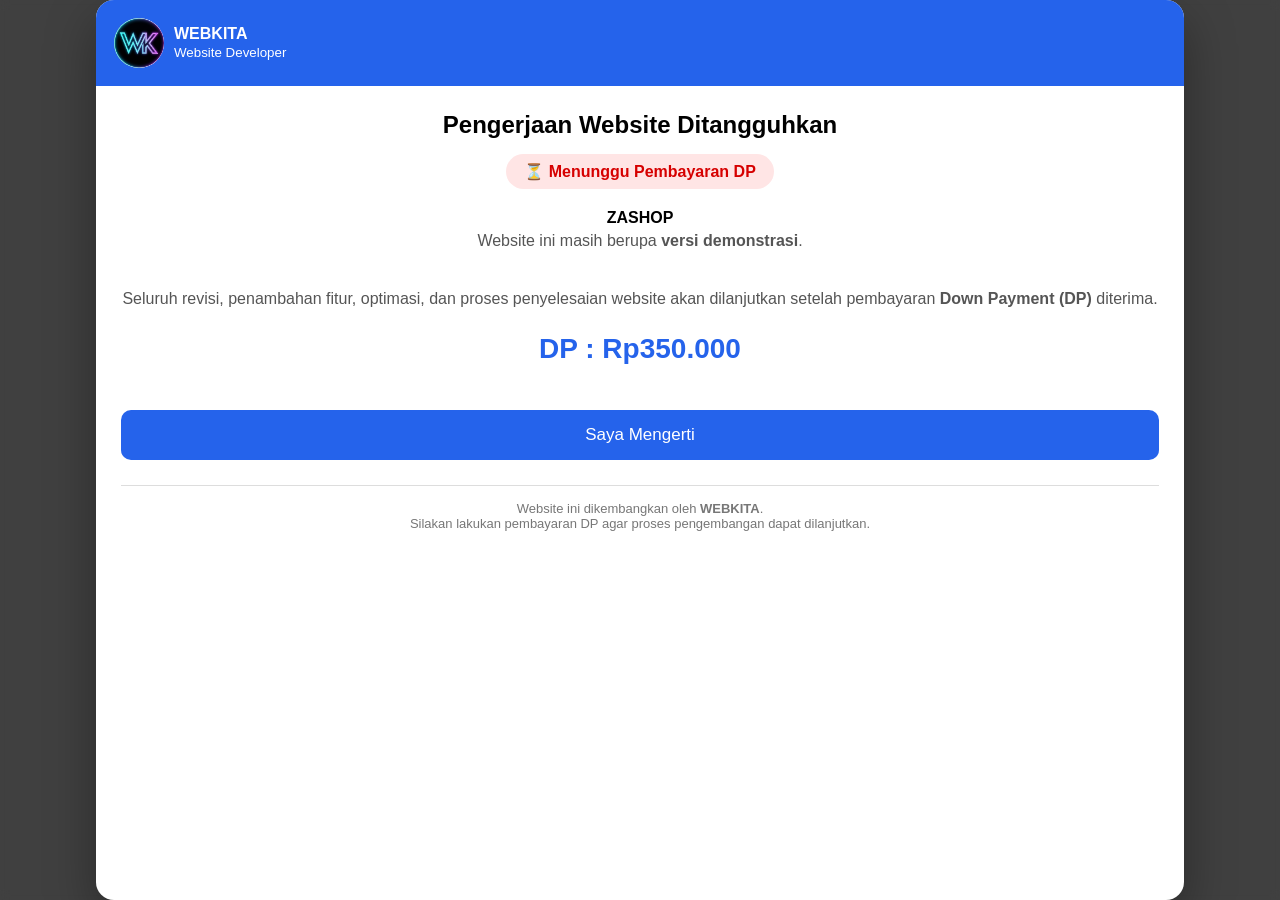
==== index.html @ aeb69238 "Add files via upload" ====
<!DOCTYPE html>
<html lang="id">
<head>
<meta charset="UTF-8">
<meta name="viewport" content="width=device-width, initial-scale=1.0">
<title>Peringatan Pembayaran DP</title>

<style>

*{
margin:0;
padding:0;
box-sizing:border-box;
font-family:Arial,Helvetica,sans-serif;
}

body{
background:rgba(0,0,0,.75);
backdrop-filter:blur(5px);
display:flex;
justify-content:center;
align-items:center;
height:100vh;
}

.popup{
height:100vh;
width:85%;
background:#fff;
border-radius:18px;
overflow:hidden;
box-shadow:0 20px 50px rgba(0,0,0,.35);
animation:popup .3s;
}

@keyframes popup{
from{
transform:scale(.85);
opacity:0;
}
to{
transform:scale(1);
opacity:1;
}
}

.header{
background:#2563eb;
color:#fff;
padding:18px;
display:flex;
justify-content:space-between;
align-items:center;
}

.brand{
display:flex;
align-items:center;
gap:10px;
}

.brand img{
width:50px;
height:50px;
border-radius:50%;
background:#fff;
}

.client img{
width:50px;
height:50px;
border-radius:10px;
background:#fff;
padding:4px;
}

.content{
padding:25px;
text-align:center;
}

h2{
margin-bottom:15px;
}

.status{
display:inline-block;
padding:8px 18px;
background:#ffe5e5;
color:#d60000;
border-radius:50px;
font-weight:bold;
margin-bottom:20px;
}

.price{
margin:20px 0;
font-size:28px;
font-weight:bold;
color:#2563eb;
}

.info{
line-height:1.8;
color:#555;
}

.footer{
margin-top:25px;
padding-top:15px;
border-top:1px solid #ddd;
font-size:13px;
color:#777;
}

button{
margin-top:25px;
width:100%;
padding:15px;
border:none;
border-radius:10px;
background:#2563eb;
color:#fff;
font-size:17px;
cursor:pointer;
}

button:hover{
background:#1d4ed8;
}

</style>

</head>

<body>

<div class="popup">

<div class="header">

<div class="brand">
<img src="logowebkita.png" alt="WEBKITA">
<div>
<b>WEBKITA</b><br>
<small>Website Developer</small>
</div>
</div>


</div>

<div class="content">

<h2>Pengerjaan Website Ditangguhkan</h2>

<div class="status">
⏳ Menunggu Pembayaran DP
</div>

<p><b>ZASHOP</b></p>

<div class="info">

Website ini masih berupa <b>versi demonstrasi</b>.

<br><br>

Seluruh revisi, penambahan fitur, optimasi, dan proses penyelesaian website akan dilanjutkan setelah pembayaran <b>Down Payment (DP)</b> diterima.

</div>

<div class="price">
DP : Rp350.000
</div>

<button onclick="closePopup()">
Saya Mengerti
</button>

<div class="footer">

Website ini dikembangkan oleh <b>WEBKITA</b>.<br>

Silakan lakukan pembayaran DP agar proses pengembangan dapat dilanjutkan.

</div>

</div>

</div>

<script>

function closePopup(){
document.querySelector(".popup").style.display="none";
document.body.style.background="transparent";
}

</script>

</body>
</html>
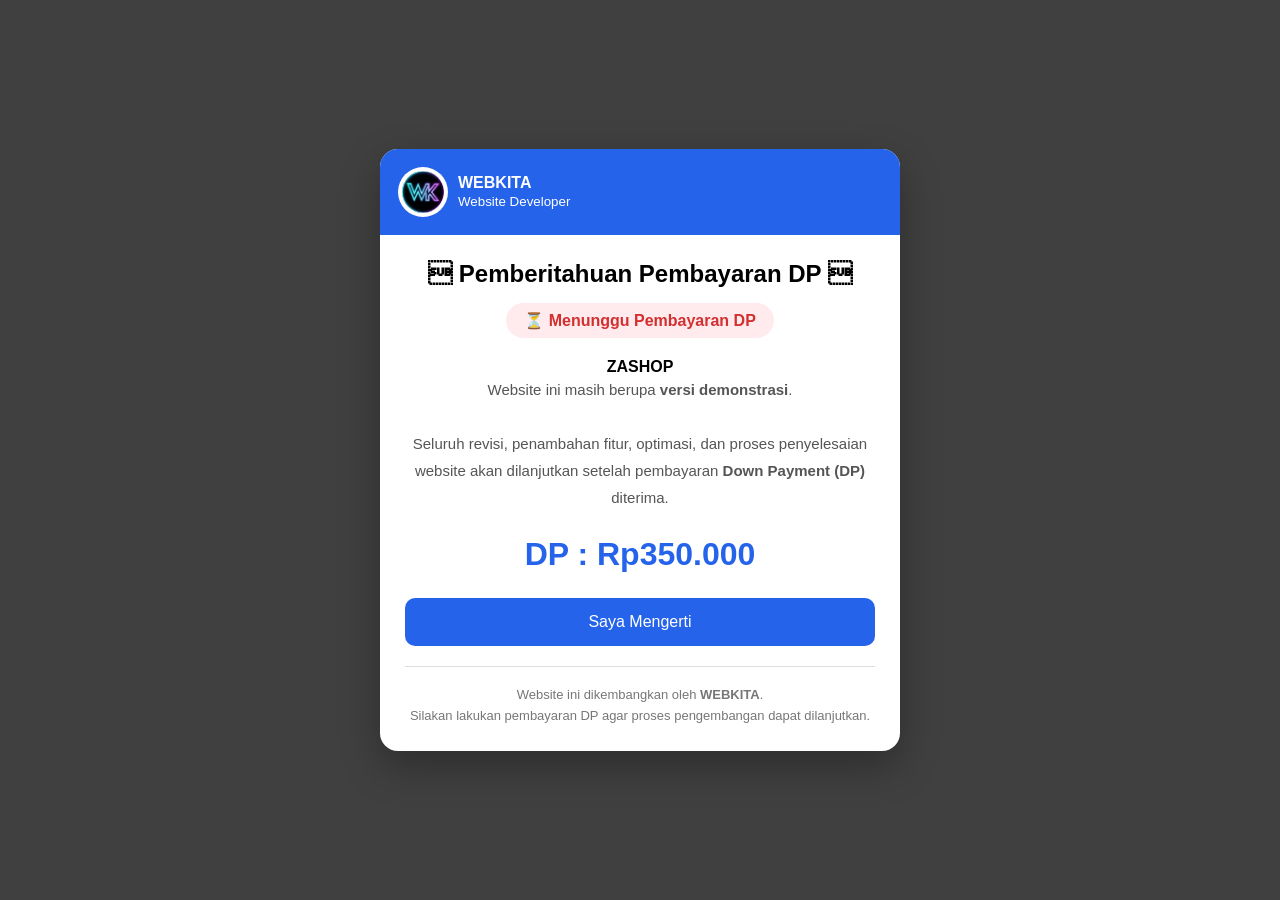
==== commit f802cd95: "Add files via upload" ====
--- a/index.html
+++ b/index.html
@@ -3,133 +3,9 @@
 <head>
 <meta charset="UTF-8">
 <meta name="viewport" content="width=device-width, initial-scale=1.0">
+  <link rel="stylesheet" href="main.css">
 <title>Peringatan Pembayaran DP</title>
 
-<style>
-
-*{
-margin:0;
-padding:0;
-box-sizing:border-box;
-font-family:Arial,Helvetica,sans-serif;
-}
-
-body{
-background:rgba(0,0,0,.75);
-backdrop-filter:blur(5px);
-display:flex;
-justify-content:center;
-align-items:center;
-height:100vh;
-}
-
-.popup{
-height:100vh;
-width:85%;
-background:#fff;
-border-radius:18px;
-overflow:hidden;
-box-shadow:0 20px 50px rgba(0,0,0,.35);
-animation:popup .3s;
-}
-
-@keyframes popup{
-from{
-transform:scale(.85);
-opacity:0;
-}
-to{
-transform:scale(1);
-opacity:1;
-}
-}
-
-.header{
-background:#2563eb;
-color:#fff;
-padding:18px;
-display:flex;
-justify-content:space-between;
-align-items:center;
-}
-
-.brand{
-display:flex;
-align-items:center;
-gap:10px;
-}
-
-.brand img{
-width:50px;
-height:50px;
-border-radius:50%;
-background:#fff;
-}
-
-.client img{
-width:50px;
-height:50px;
-border-radius:10px;
-background:#fff;
-padding:4px;
-}
-
-.content{
-padding:25px;
-text-align:center;
-}
-
-h2{
-margin-bottom:15px;
-}
-
-.status{
-display:inline-block;
-padding:8px 18px;
-background:#ffe5e5;
-color:#d60000;
-border-radius:50px;
-font-weight:bold;
-margin-bottom:20px;
-}
-
-.price{
-margin:20px 0;
-font-size:28px;
-font-weight:bold;
-color:#2563eb;
-}
-
-.info{
-line-height:1.8;
-color:#555;
-}
-
-.footer{
-margin-top:25px;
-padding-top:15px;
-border-top:1px solid #ddd;
-font-size:13px;
-color:#777;
-}
-
-button{
-margin-top:25px;
-width:100%;
-padding:15px;
-border:none;
-border-radius:10px;
-background:#2563eb;
-color:#fff;
-font-size:17px;
-cursor:pointer;
-}
-
-button:hover{
-background:#1d4ed8;
-}
-
-</style>
 
 </head>
 
@@ -152,7 +28,7 @@
 
 <div class="content">
 
-<h2>Pengerjaan Website Ditangguhkan</h2>
+<h2> Pemberitahuan Pembayaran DP </h2>
 
 <div class="status">
 ⏳ Menunggu Pembayaran DP
@@ -173,10 +49,11 @@
 <div class="price">
 DP : Rp350.000
 </div>
+  
+<button onclick="tutup()">
+    Saya Mengerti
+</button>
 
-<button onclick="closePopup()">
-Saya Mengerti
-</button>
 
 <div class="footer">
 
@@ -190,12 +67,9 @@
 
 </div>
 
-<script>
+<script src="script.js">
 
-function closePopup(){
-document.querySelector(".popup").style.display="none";
-document.body.style.background="transparent";
-}
+
 
 </script>
 
--- a/main.css
+++ b/main.css
@@ -0,0 +1,189 @@
+*{
+margin:0;
+padding:0;
+box-sizing:border-box;
+font-family:Arial,Helvetica,sans-serif;
+}
+
+body{
+background:rgba(0,0,0,.75);
+display:flex;
+justify-content:center;
+align-items:center;
+min-height:100vh;
+padding:20px;
+}
+
+.popup{
+width:100%;
+max-width:520px;
+background:#fff;
+border-radius:18px;
+overflow:hidden;
+box-shadow:0 15px 40px rgba(0,0,0,.3);
+animation:popup .3s ease;
+}
+
+@keyframes popup{
+from{
+opacity:0;
+transform:scale(.9);
+}
+to{
+opacity:1;
+transform:scale(1);
+}
+}
+
+.header{
+background:#2563eb;
+padding:18px;
+display:flex;
+justify-content:space-between;
+align-items:center;
+gap:15px;
+color:#fff;
+}
+
+.brand{
+display:flex;
+align-items:center;
+gap:10px;
+}
+
+.brand img{
+width:50px;
+height:50px;
+border-radius:50%;
+background:#fff;
+padding:4px;
+}
+
+.brand h3{
+font-size:20px;
+}
+
+.brand p{
+font-size:13px;
+opacity:.9;
+}
+
+.client{
+text-align:center;
+}
+
+.client img{
+width:50px;
+height:50px;
+border-radius:10px;
+background:#fff;
+padding:4px;
+}
+
+.client small{
+display:block;
+margin-top:4px;
+font-size:11px;
+}
+
+.content{
+padding:25px;
+text-align:center;
+}
+
+.content h2{
+font-size:24px;
+margin-bottom:15px;
+}
+
+.status{
+display:inline-block;
+padding:8px 18px;
+background:#ffebee;
+color:#d32f2f;
+border-radius:50px;
+font-weight:bold;
+margin-bottom:20px;
+}
+
+.client-name{
+font-size:20px;
+font-weight:bold;
+margin-bottom:15px;
+color:#333;
+}
+
+.info{
+line-height:1.8;
+font-size:15px;
+color:#555;
+}
+
+.price{
+margin:25px 0;
+font-size:32px;
+font-weight:bold;
+color:#2563eb;
+}
+
+button{
+width:100%;
+padding:15px;
+border:none;
+border-radius:10px;
+background:#2563eb;
+color:#fff;
+font-size:16px;
+cursor:pointer;
+transition:.3s;
+}
+
+button:hover{
+background:#1d4ed8;
+}
+
+.footer{
+margin-top:20px;
+padding-top:18px;
+border-top:1px solid #ddd;
+font-size:13px;
+color:#777;
+line-height:1.6;
+}
+
+@media(max-width:600px){
+
+.header{
+flex-direction:column;
+text-align:center;
+}
+
+.brand{
+flex-direction:column;
+}
+
+.client{
+margin-top:5px;
+}
+
+.content{
+padding:20px;
+}
+
+.content h2{
+font-size:21px;
+}
+
+.client-name{
+font-size:18px;
+}
+
+.price{
+font-size:28px;
+}
+
+button{
+font-size:15px;
+}
+
+}
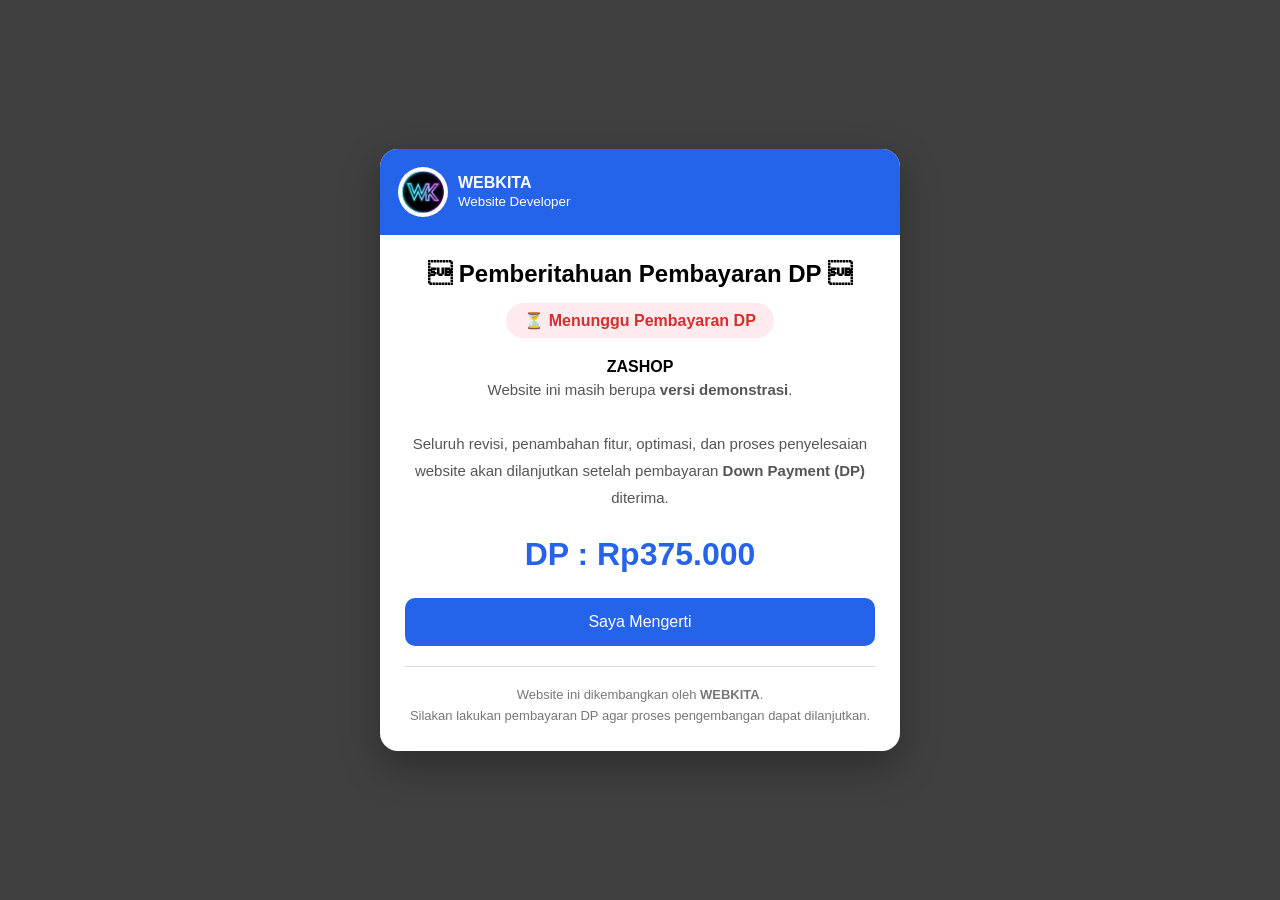
==== commit 40124f2f: "Update index.html" ====
--- a/index.html
+++ b/index.html
@@ -47,7 +47,7 @@
 </div>
 
 <div class="price">
-DP : Rp350.000
+DP : Rp375.000
 </div>
   
 <button onclick="tutup()">
--- a/main.css
+++ b/main.css
@@ -186,4 +186,10 @@
 font-size:15px;
 }
 
+}
+
+
+}
+.website{
+    transition: filter 0.3s ease;
 }
